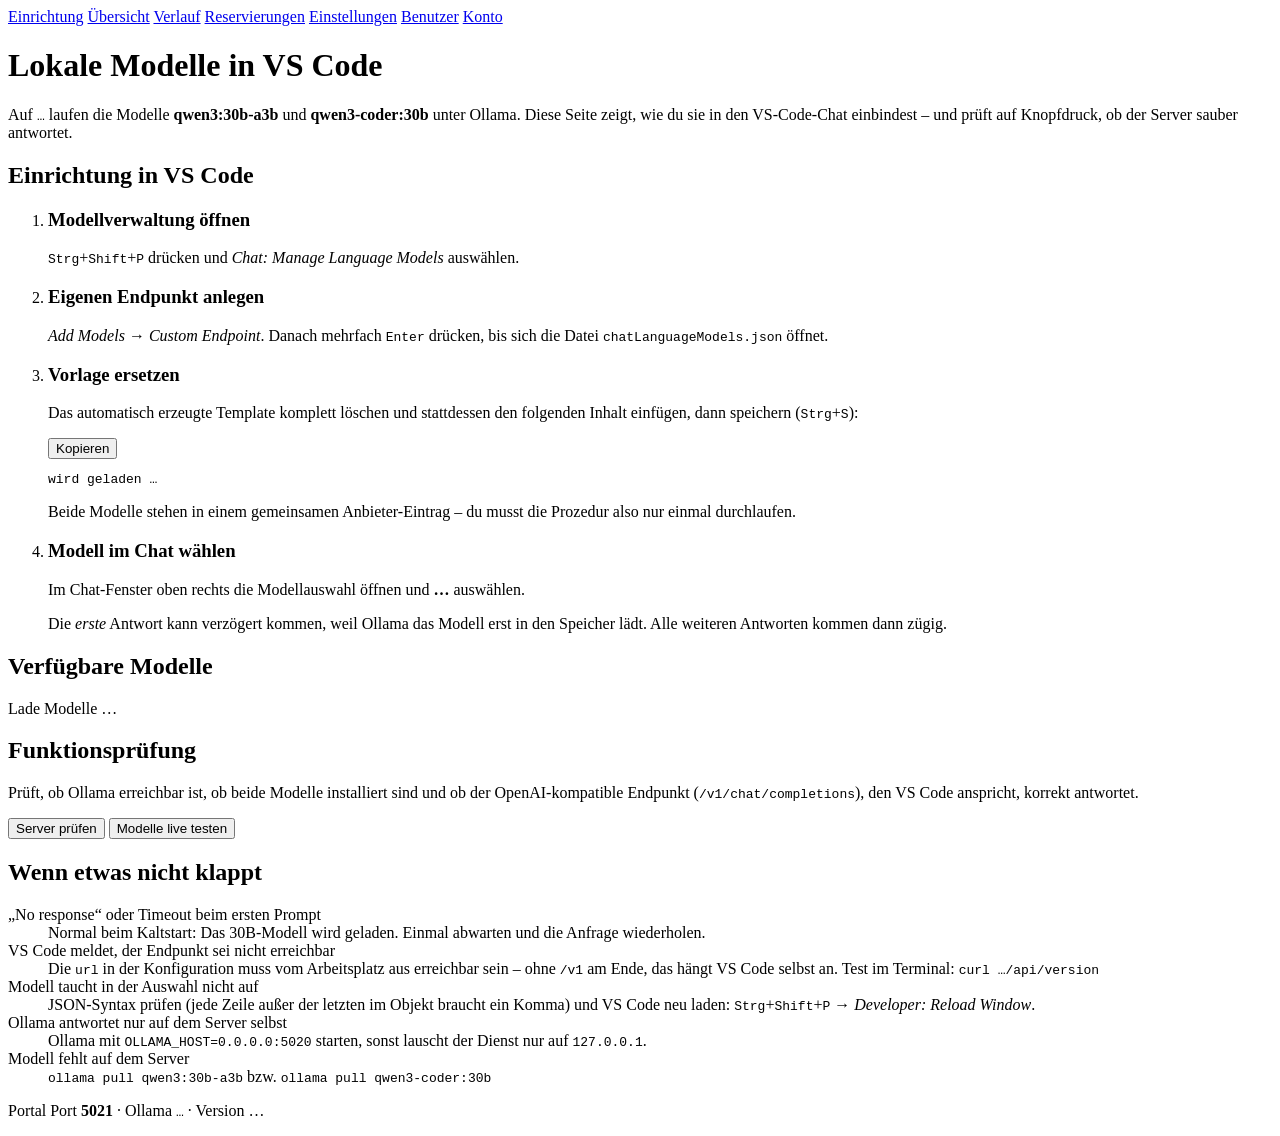
==== app/static/index.html @ 28a0c91b "Slot-Reservierungen mit Durchsetzung im Proxy Phase 3 der Benutzerverwaltung, damit abgeschlossen.  " ====
<!DOCTYPE html>
<html lang="de">
<head>
  <meta charset="utf-8">
  <meta name="viewport" content="width=device-width, initial-scale=1">
  <title>Lokale Modelle in VS Code</title>
  <link rel="stylesheet" href="/style.css">
  <link rel="icon" href="data:image/svg+xml,<svg xmlns='http://www.w3.org/2000/svg' viewBox='0 0 32 32'><text y='26' font-size='26'>&#129302;</text></svg>">
</head>
<body>
<header>
  <div class="wrap">
    <nav class="navi">
      <a href="/" class="aktiv">Einrichtung</a>
      <a href="/uebersicht">Übersicht</a>
      <a href="/verlauf">Verlauf</a>
      <a href="/reservierungen">Reservierungen</a>
      <a href="/betrieb">Einstellungen</a>
      <a href="/benutzer">Benutzer</a>
      <a href="/konto">Konto</a>
    </nav>
    <h1>Lokale Modelle in VS&nbsp;Code</h1>
    <p class="lead">
      Auf <code id="kopf-url">…</code> laufen die Modelle
      <strong>qwen3:30b-a3b</strong> und <strong>qwen3-coder:30b</strong> unter Ollama.
      Diese Seite zeigt, wie du sie in den VS-Code-Chat einbindest – und prüft auf
      Knopfdruck, ob der Server sauber antwortet.
    </p>
  </div>
</header>

<main class="wrap">

  <section id="anleitung">
    <h2>Einrichtung in VS&nbsp;Code</h2>
    <ol class="schritte">
      <li>
        <h3>Modellverwaltung öffnen</h3>
        <p><kbd>Strg</kbd>+<kbd>Shift</kbd>+<kbd>P</kbd> drücken und
        <em>Chat: Manage Language Models</em> auswählen.</p>
      </li>
      <li>
        <h3>Eigenen Endpunkt anlegen</h3>
        <p><em>Add Models</em> → <em>Custom Endpoint</em>. Danach mehrfach
        <kbd>Enter</kbd> drücken, bis sich die Datei
        <code>chatLanguageModels.json</code> öffnet.</p>
        <p class="hinweis" id="schluessel-hinweis"></p>
      </li>
      <li>
        <h3>Vorlage ersetzen</h3>
        <p>Das automatisch erzeugte Template komplett löschen und stattdessen
        den folgenden Inhalt einfügen, dann speichern
        (<kbd>Strg</kbd>+<kbd>S</kbd>):</p>
        <div id="umstellung" class="zeile warnung" hidden>
          <div class="symbol">⚠️</div>
          <div class="inhalt">
            <div class="titel">Die Adresse hat sich geändert</div>
            <div class="detail" id="umstellung-text"></div>
          </div>
        </div>
        <div class="codebox">
          <button class="kopieren" data-ziel="konfig">Kopieren</button>
          <pre id="konfig">wird geladen …</pre>
        </div>
        <p class="hinweis">
          Beide Modelle stehen in einem gemeinsamen Anbieter-Eintrag – du musst
          die Prozedur also nur einmal durchlaufen.
        </p>
      </li>
      <li>
        <h3>Modell im Chat wählen</h3>
        <p>Im Chat-Fenster oben rechts die Modellauswahl öffnen und
        <strong id="modellnamen">…</strong> auswählen.</p>
        <p class="hinweis">
          Die <em>erste</em> Antwort kann verzögert kommen, weil Ollama das Modell
          erst in den Speicher lädt. Alle weiteren Antworten kommen dann zügig.
        </p>
      </li>
    </ol>
  </section>

  <section id="modelle">
    <h2>Verfügbare Modelle</h2>
    <div id="modellkarten" class="karten">Lade Modelle …</div>
  </section>

  <section id="pruefung">
    <h2>Funktionsprüfung</h2>
    <p>
      Prüft, ob Ollama erreichbar ist, ob beide Modelle installiert sind und ob
      der OpenAI-kompatible Endpunkt (<code>/v1/chat/completions</code>), den
      VS&nbsp;Code anspricht, korrekt antwortet.
    </p>
    <div class="knopfleiste">
      <button id="btn-diagnose" class="primaer">Server prüfen</button>
      <button id="btn-modelltest">Modelle live testen</button>
      <span id="status-text" class="status"></span>
    </div>
    <div id="diagnose-ergebnis"></div>
    <div id="test-ergebnis"></div>
  </section>

  <section id="hilfe">
    <h2>Wenn etwas nicht klappt</h2>
    <dl>
      <dt>„No response“ oder Timeout beim ersten Prompt</dt>
      <dd>Normal beim Kaltstart: Das 30B-Modell wird geladen. Einmal abwarten und
      die Anfrage wiederholen.</dd>

      <dt>VS Code meldet, der Endpunkt sei nicht erreichbar</dt>
      <dd>Die <code>url</code> in der Konfiguration muss vom Arbeitsplatz aus
      erreichbar sein – ohne <code>/v1</code> am Ende, das hängt VS&nbsp;Code
      selbst an. Test im Terminal:
      <code id="curl-test">curl …/api/version</code></dd>

      <dt>Modell taucht in der Auswahl nicht auf</dt>
      <dd>JSON-Syntax prüfen (jede Zeile außer der letzten im Objekt braucht ein
      Komma) und VS&nbsp;Code neu laden:
      <kbd>Strg</kbd>+<kbd>Shift</kbd>+<kbd>P</kbd> → <em>Developer: Reload Window</em>.</dd>

      <dt>Ollama antwortet nur auf dem Server selbst</dt>
      <dd>Ollama mit <code>OLLAMA_HOST=0.0.0.0:5020</code> starten, sonst lauscht
      der Dienst nur auf <code>127.0.0.1</code>.</dd>

      <dt>Modell fehlt auf dem Server</dt>
      <dd><code>ollama pull qwen3:30b-a3b</code> bzw.
      <code>ollama pull qwen3-coder:30b</code></dd>
    </dl>
  </section>
</main>

<footer class="wrap">
  <p>Portal Port <strong>5021</strong> · Ollama <code id="fuss-url">…</code> · Version <span id="fuss-version">…</span></p>
</footer>

<script src="/gemeinsam.js"></script>
<script src="/app.js"></script>
</body>
</html>
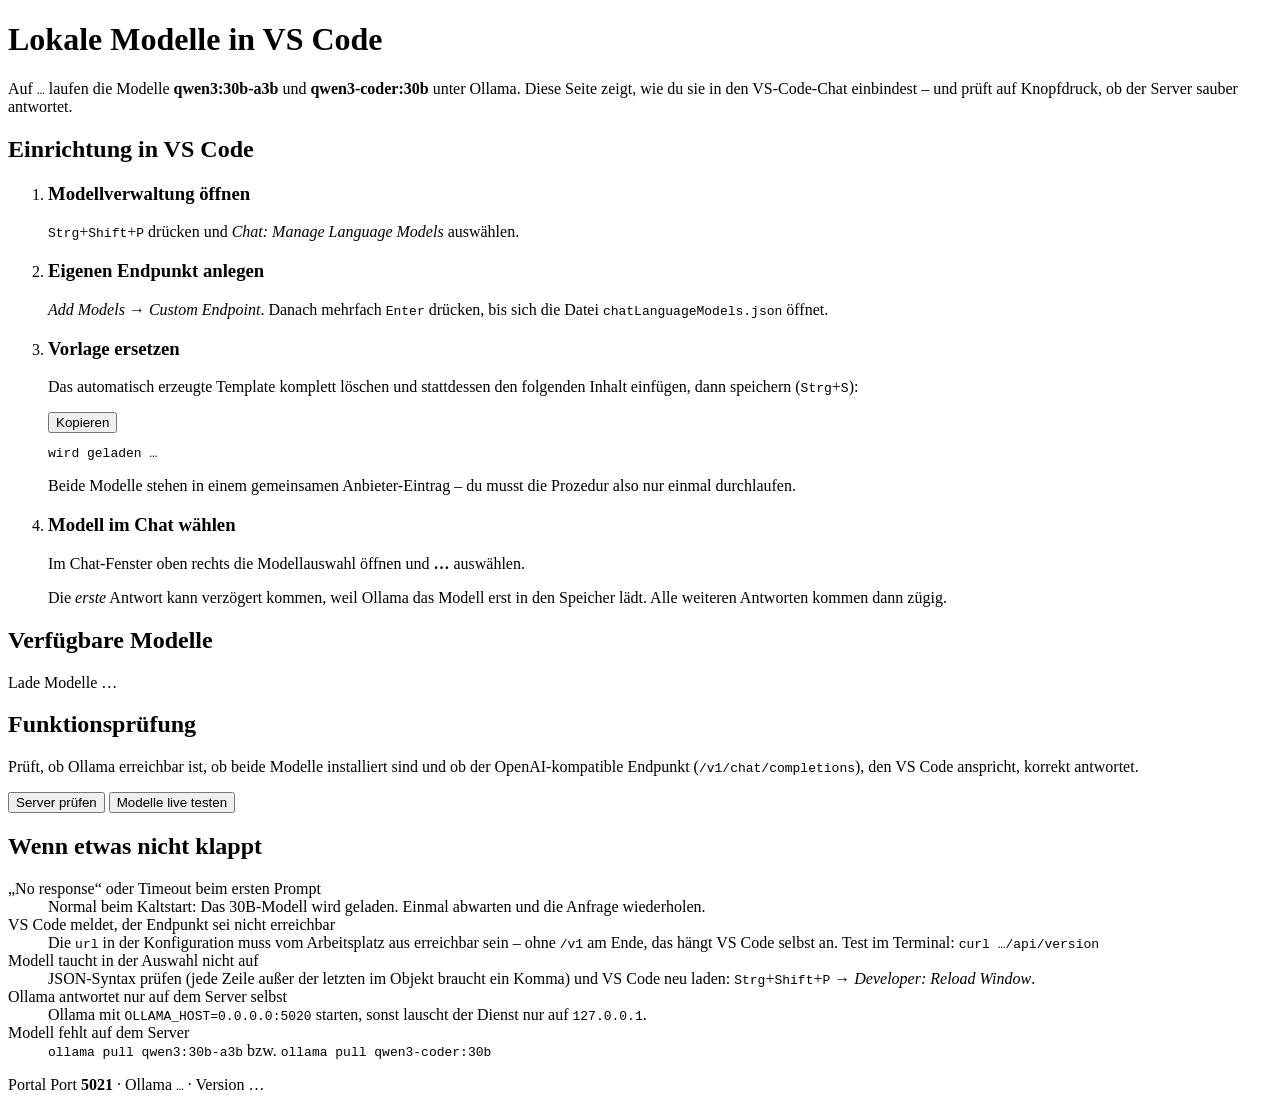
==== commit fce4dff5: "Zeitzonenfehler bei Reservierungen beheben, Navigation nach Rolle aufbauen Zeiten: Wer 12 Uhr eintru" ====
--- a/app/static/index.html
+++ b/app/static/index.html
@@ -10,15 +10,7 @@
 <body>
 <header>
   <div class="wrap">
-    <nav class="navi">
-      <a href="/" class="aktiv">Einrichtung</a>
-      <a href="/uebersicht">Übersicht</a>
-      <a href="/verlauf">Verlauf</a>
-      <a href="/reservierungen">Reservierungen</a>
-      <a href="/betrieb">Einstellungen</a>
-      <a href="/benutzer">Benutzer</a>
-      <a href="/konto">Konto</a>
-    </nav>
+    <nav class="navi" id="navi"></nav>
     <h1>Lokale Modelle in VS&nbsp;Code</h1>
     <p class="lead">
       Auf <code id="kopf-url">…</code> laufen die Modelle
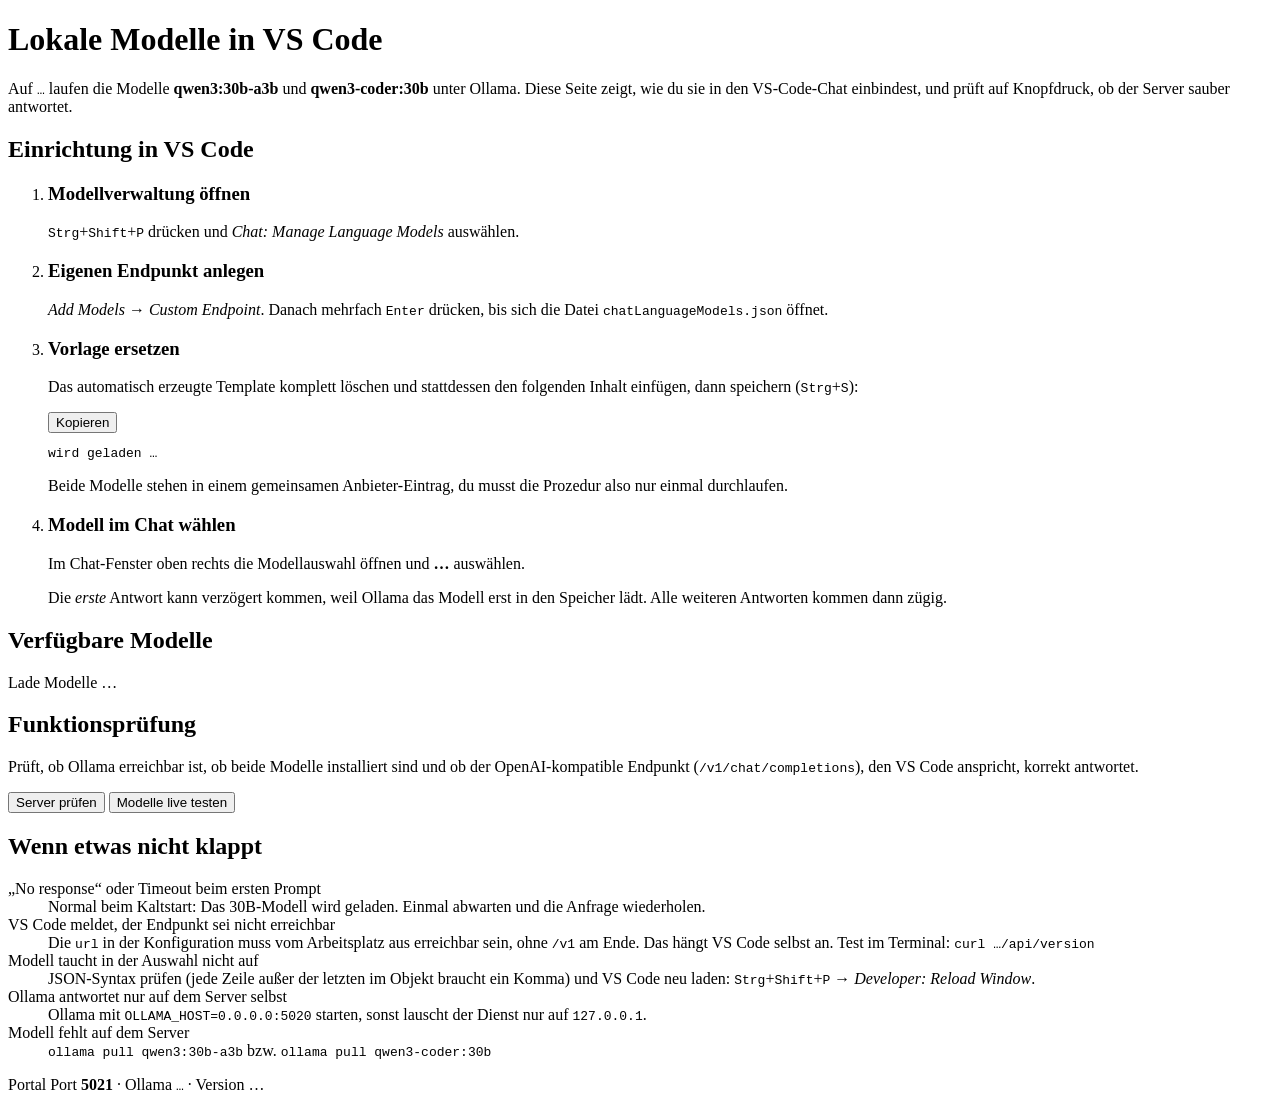
==== commit c650d979: "Gedankenstriche aus allen Texten entfernen Saemtliche Texte des Portals kommen ohne Gedankenstrich a" ====
--- a/app/static/index.html
+++ b/app/static/index.html
@@ -15,7 +15,7 @@
     <p class="lead">
       Auf <code id="kopf-url">…</code> laufen die Modelle
       <strong>qwen3:30b-a3b</strong> und <strong>qwen3-coder:30b</strong> unter Ollama.
-      Diese Seite zeigt, wie du sie in den VS-Code-Chat einbindest – und prüft auf
+      Diese Seite zeigt, wie du sie in den VS-Code-Chat einbindest, und prüft auf
       Knopfdruck, ob der Server sauber antwortet.
     </p>
   </div>
@@ -55,7 +55,7 @@
           <pre id="konfig">wird geladen …</pre>
         </div>
         <p class="hinweis">
-          Beide Modelle stehen in einem gemeinsamen Anbieter-Eintrag – du musst
+          Beide Modelle stehen in einem gemeinsamen Anbieter-Eintrag, du musst
           die Prozedur also nur einmal durchlaufen.
         </p>
       </li>
@@ -101,7 +101,7 @@
 
       <dt>VS Code meldet, der Endpunkt sei nicht erreichbar</dt>
       <dd>Die <code>url</code> in der Konfiguration muss vom Arbeitsplatz aus
-      erreichbar sein – ohne <code>/v1</code> am Ende, das hängt VS&nbsp;Code
+      erreichbar sein, ohne <code>/v1</code> am Ende. Das hängt VS&nbsp;Code
       selbst an. Test im Terminal:
       <code id="curl-test">curl …/api/version</code></dd>
 
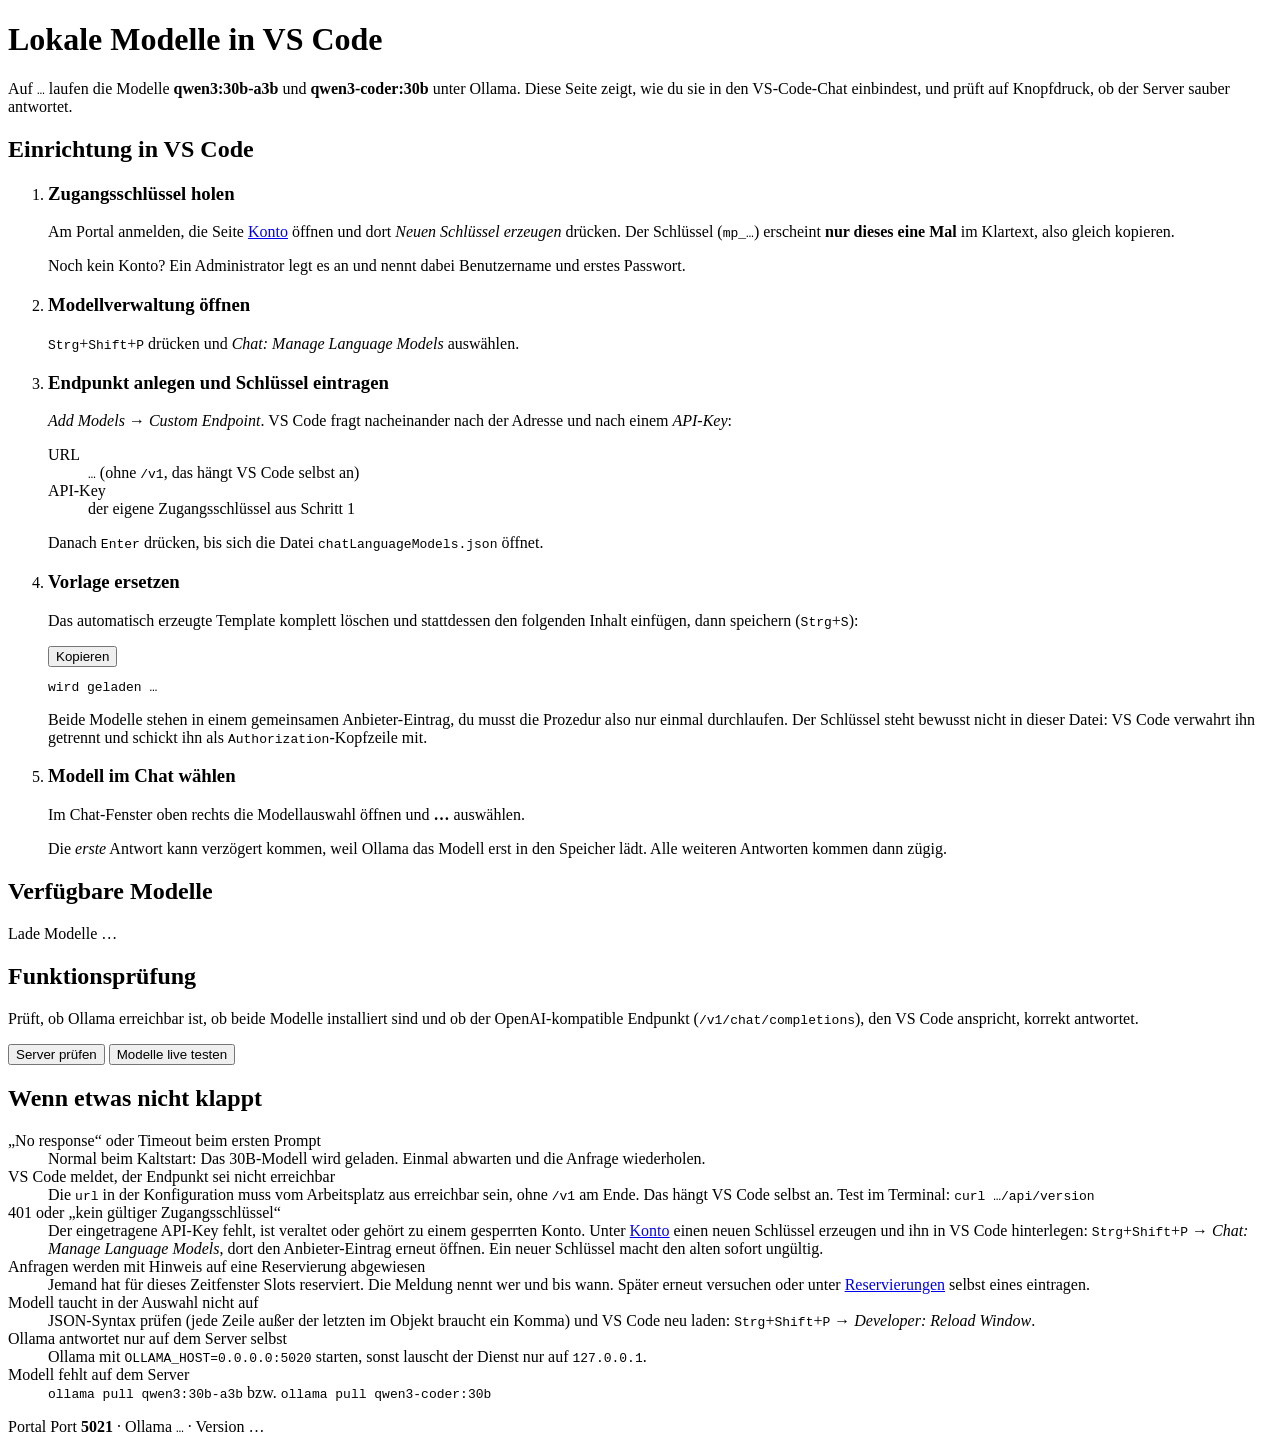
==== commit 86291b0d: "Einrichtung: Zugangsschluessel als eigener Schritt Die Einrichtungsseite ging ueber den API-Key hinw" ====
--- a/app/static/index.html
+++ b/app/static/index.html
@@ -27,16 +27,35 @@
     <h2>Einrichtung in VS&nbsp;Code</h2>
     <ol class="schritte">
       <li>
+        <h3>Zugangsschlüssel holen</h3>
+        <p>Am Portal anmelden, die Seite <a href="/konto">Konto</a> öffnen und
+        dort <em>Neuen Schlüssel erzeugen</em> drücken. Der Schlüssel
+        (<code>mp_…</code>) erscheint <strong>nur dieses eine Mal</strong> im
+        Klartext, also gleich kopieren.</p>
+        <p class="hinweis">
+          Noch kein Konto? Ein Administrator legt es an und nennt dabei
+          Benutzername und erstes Passwort.
+        </p>
+      </li>
+      <li>
         <h3>Modellverwaltung öffnen</h3>
         <p><kbd>Strg</kbd>+<kbd>Shift</kbd>+<kbd>P</kbd> drücken und
         <em>Chat: Manage Language Models</em> auswählen.</p>
       </li>
       <li>
-        <h3>Eigenen Endpunkt anlegen</h3>
-        <p><em>Add Models</em> → <em>Custom Endpoint</em>. Danach mehrfach
-        <kbd>Enter</kbd> drücken, bis sich die Datei
+        <h3>Endpunkt anlegen und Schlüssel eintragen</h3>
+        <p><em>Add Models</em> → <em>Custom Endpoint</em>. VS&nbsp;Code fragt
+        nacheinander nach der Adresse und nach einem <em>API-Key</em>:</p>
+        <dl class="eng">
+          <dt>URL</dt>
+          <dd><code id="endpunkt-url">…</code> (ohne <code>/v1</code>, das hängt
+          VS&nbsp;Code selbst an)</dd>
+          <dt>API-Key</dt>
+          <dd>der eigene Zugangsschlüssel aus Schritt 1</dd>
+        </dl>
+        <p class="hinweis" id="schluessel-hinweis"></p>
+        <p>Danach <kbd>Enter</kbd> drücken, bis sich die Datei
         <code>chatLanguageModels.json</code> öffnet.</p>
-        <p class="hinweis" id="schluessel-hinweis"></p>
       </li>
       <li>
         <h3>Vorlage ersetzen</h3>
@@ -56,7 +75,9 @@
         </div>
         <p class="hinweis">
           Beide Modelle stehen in einem gemeinsamen Anbieter-Eintrag, du musst
-          die Prozedur also nur einmal durchlaufen.
+          die Prozedur also nur einmal durchlaufen. Der Schlüssel steht bewusst
+          nicht in dieser Datei: VS&nbsp;Code verwahrt ihn getrennt und schickt
+          ihn als <code>Authorization</code>-Kopfzeile mit.
         </p>
       </li>
       <li>
@@ -105,6 +126,19 @@
       selbst an. Test im Terminal:
       <code id="curl-test">curl …/api/version</code></dd>
 
+      <dt>401 oder „kein gültiger Zugangsschlüssel“</dt>
+      <dd>Der eingetragene API-Key fehlt, ist veraltet oder gehört zu einem
+      gesperrten Konto. Unter <a href="/konto">Konto</a> einen neuen Schlüssel
+      erzeugen und ihn in VS&nbsp;Code hinterlegen:
+      <kbd>Strg</kbd>+<kbd>Shift</kbd>+<kbd>P</kbd> →
+      <em>Chat: Manage Language Models</em>, dort den Anbieter-Eintrag erneut
+      öffnen. Ein neuer Schlüssel macht den alten sofort ungültig.</dd>
+
+      <dt>Anfragen werden mit Hinweis auf eine Reservierung abgewiesen</dt>
+      <dd>Jemand hat für dieses Zeitfenster Slots reserviert. Die Meldung nennt
+      wer und bis wann. Später erneut versuchen oder unter
+      <a href="/reservierungen">Reservierungen</a> selbst eines eintragen.</dd>
+
       <dt>Modell taucht in der Auswahl nicht auf</dt>
       <dd>JSON-Syntax prüfen (jede Zeile außer der letzten im Objekt braucht ein
       Komma) und VS&nbsp;Code neu laden:
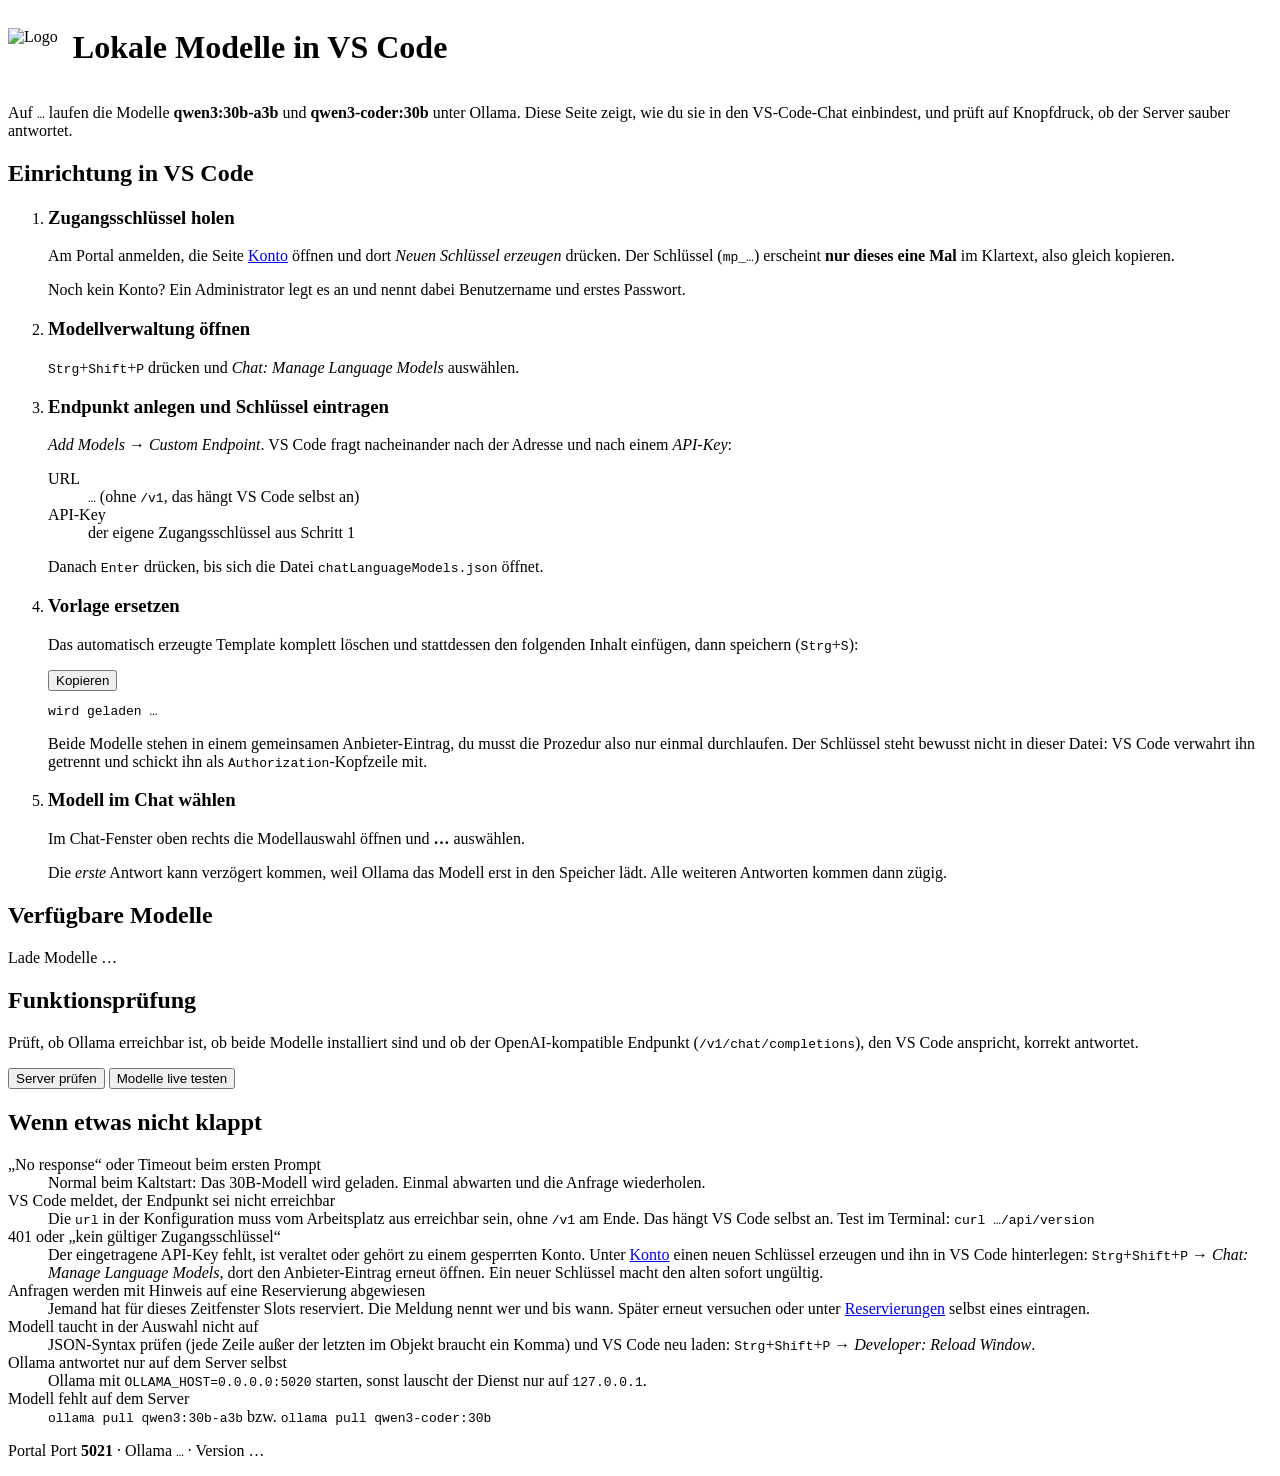
==== commit 6cf6e43b: "Logo" ====
--- a/app/static/index.html
+++ b/app/static/index.html
@@ -11,7 +11,10 @@
 <header>
   <div class="wrap">
     <nav class="navi" id="navi"></nav>
-    <h1>Lokale Modelle in VS&nbsp;Code</h1>
+    <div style="display: flex; align-items: center; gap: 15px;">
+      <img src="/Logo.webp" alt="Logo" style="height: 40px;">
+      <h1>Lokale Modelle in VS&nbsp;Code</h1>
+    </div>
     <p class="lead">
       Auf <code id="kopf-url">…</code> laufen die Modelle
       <strong>qwen3:30b-a3b</strong> und <strong>qwen3-coder:30b</strong> unter Ollama.
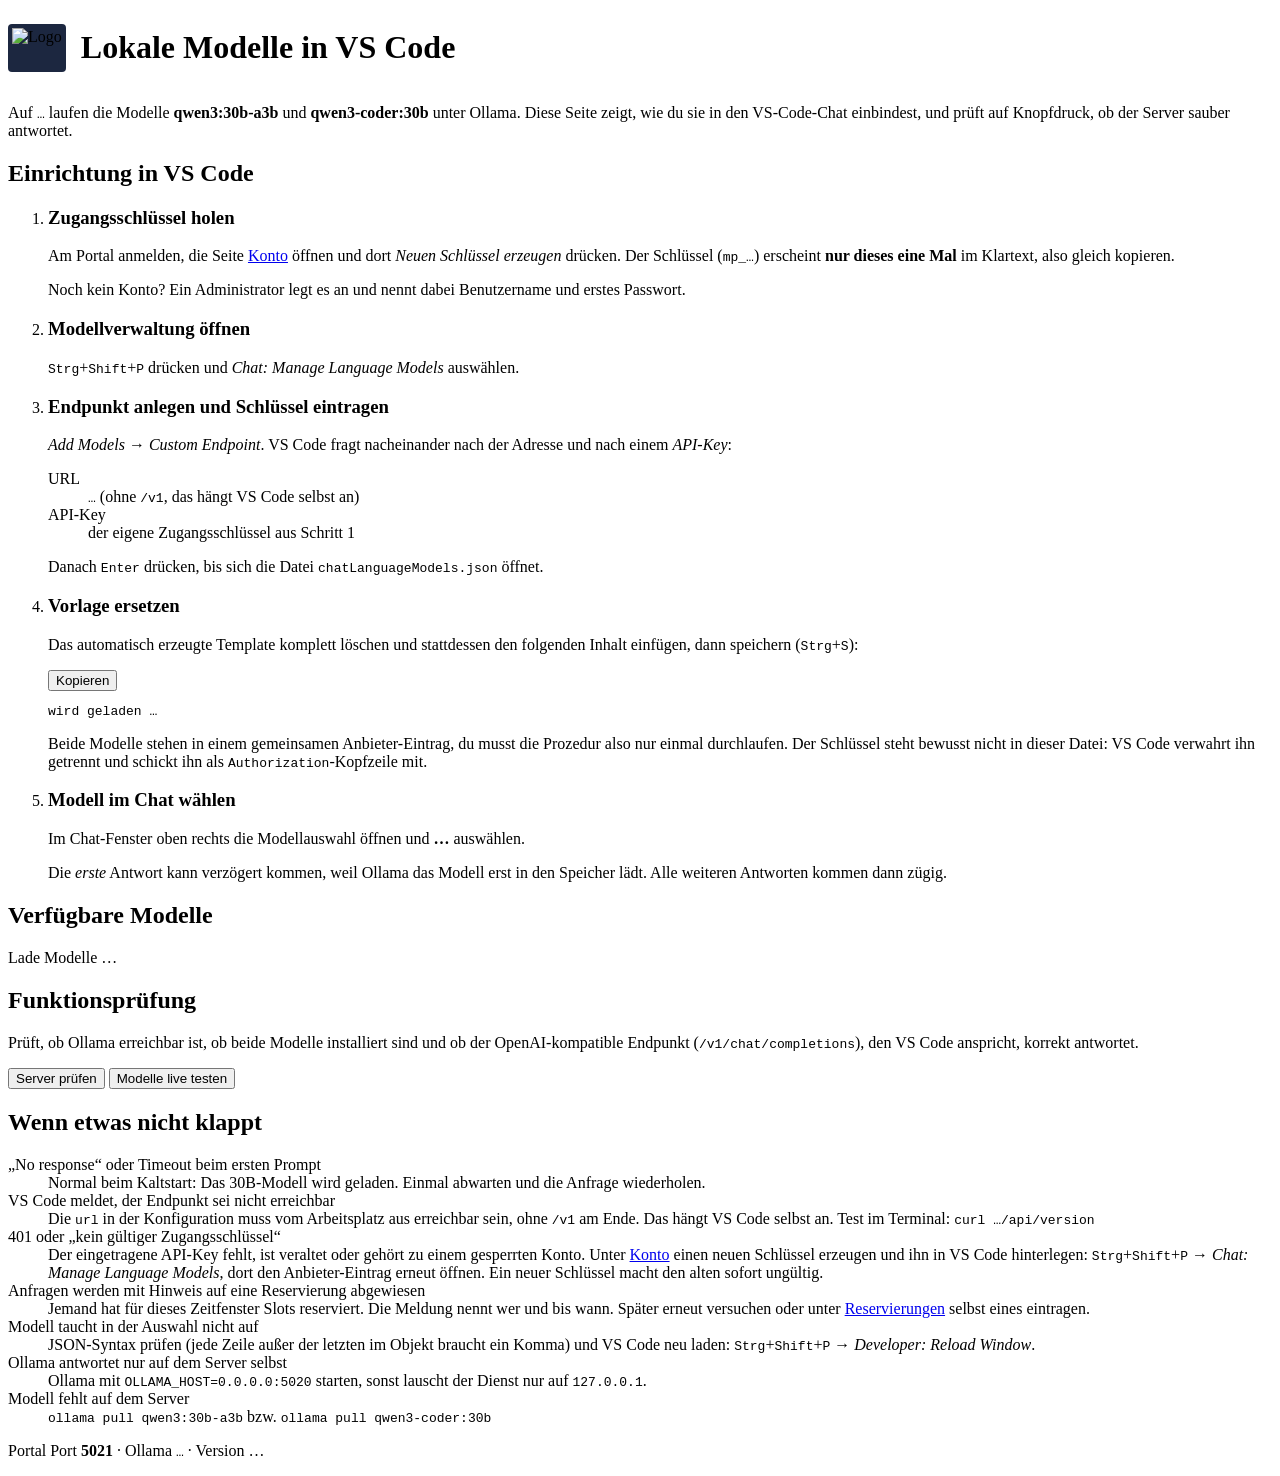
==== commit 274f28b8: "Logo v3" ====
--- a/app/static/index.html
+++ b/app/static/index.html
@@ -10,11 +10,11 @@
 <body>
 <header>
   <div class="wrap">
-    <nav class="navi" id="navi"></nav>
     <div style="display: flex; align-items: center; gap: 15px;">
-      <img src="/Logo.webp" alt="Logo" style="height: 40px;">
+      <img src="/Logo.webp" alt="Logo" style="height: 40px; background: #1c2740; border-radius: 4px; padding: 4px;">
       <h1>Lokale Modelle in VS&nbsp;Code</h1>
     </div>
+    <nav class="navi" id="navi"></nav>
     <p class="lead">
       Auf <code id="kopf-url">…</code> laufen die Modelle
       <strong>qwen3:30b-a3b</strong> und <strong>qwen3-coder:30b</strong> unter Ollama.
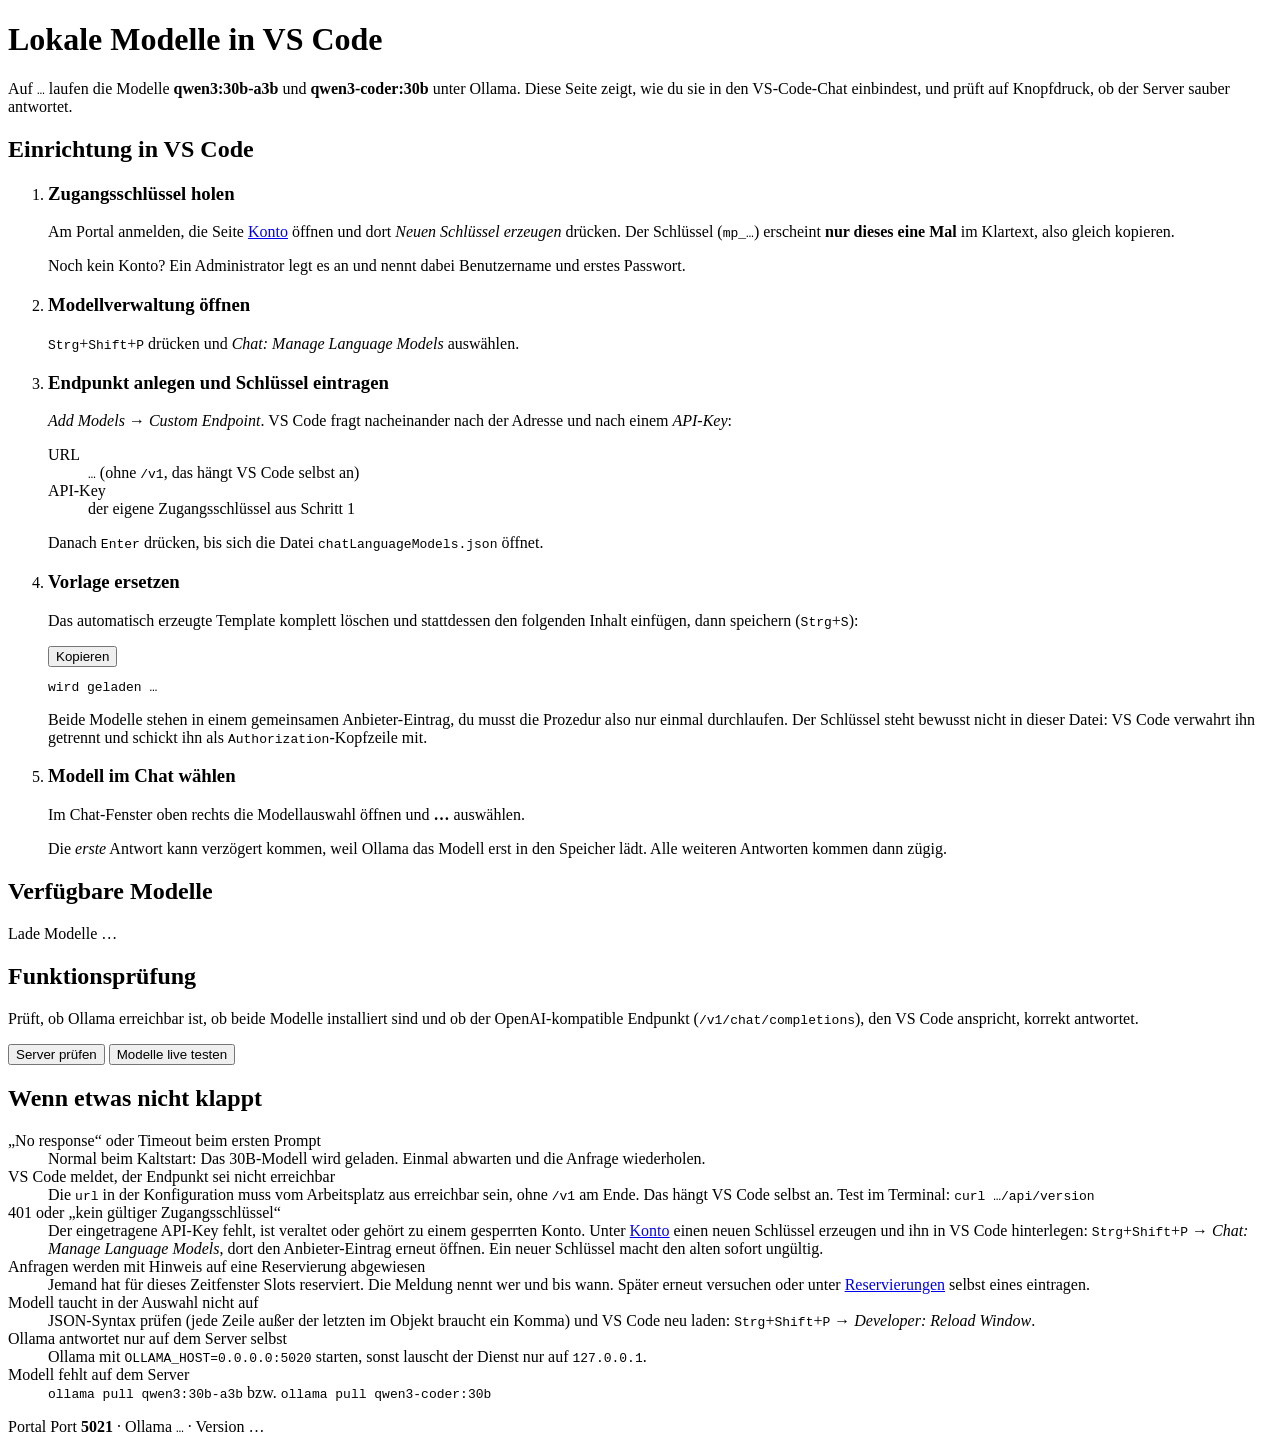
==== commit eb740857: "Logo weg" ====
--- a/app/static/index.html
+++ b/app/static/index.html
@@ -10,10 +10,7 @@
 <body>
 <header>
   <div class="wrap">
-    <div style="display: flex; align-items: center; gap: 15px;">
-      <img src="/Logo.webp" alt="Logo" style="height: 40px; background: #1c2740; border-radius: 4px; padding: 4px;">
-      <h1>Lokale Modelle in VS&nbsp;Code</h1>
-    </div>
+    <h1>Lokale Modelle in VS&nbsp;Code</h1>
     <nav class="navi" id="navi"></nav>
     <p class="lead">
       Auf <code id="kopf-url">…</code> laufen die Modelle
